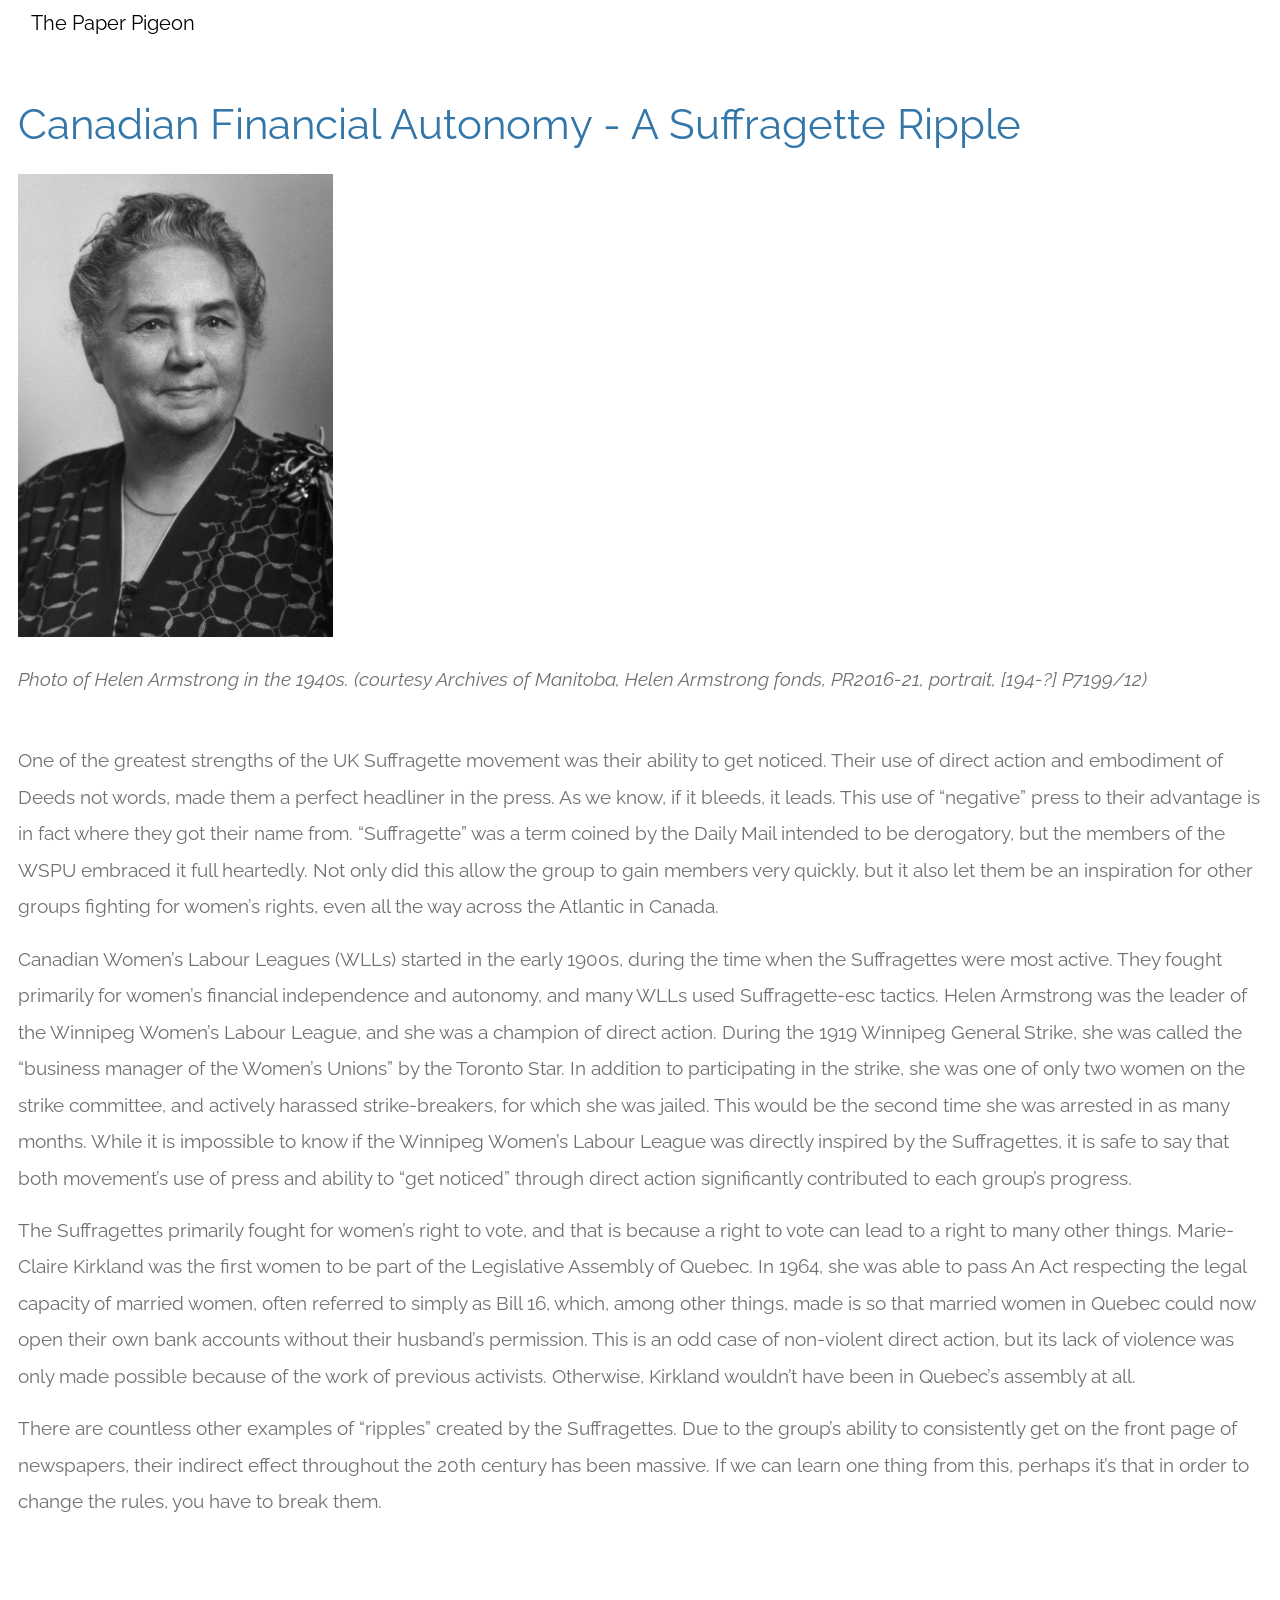
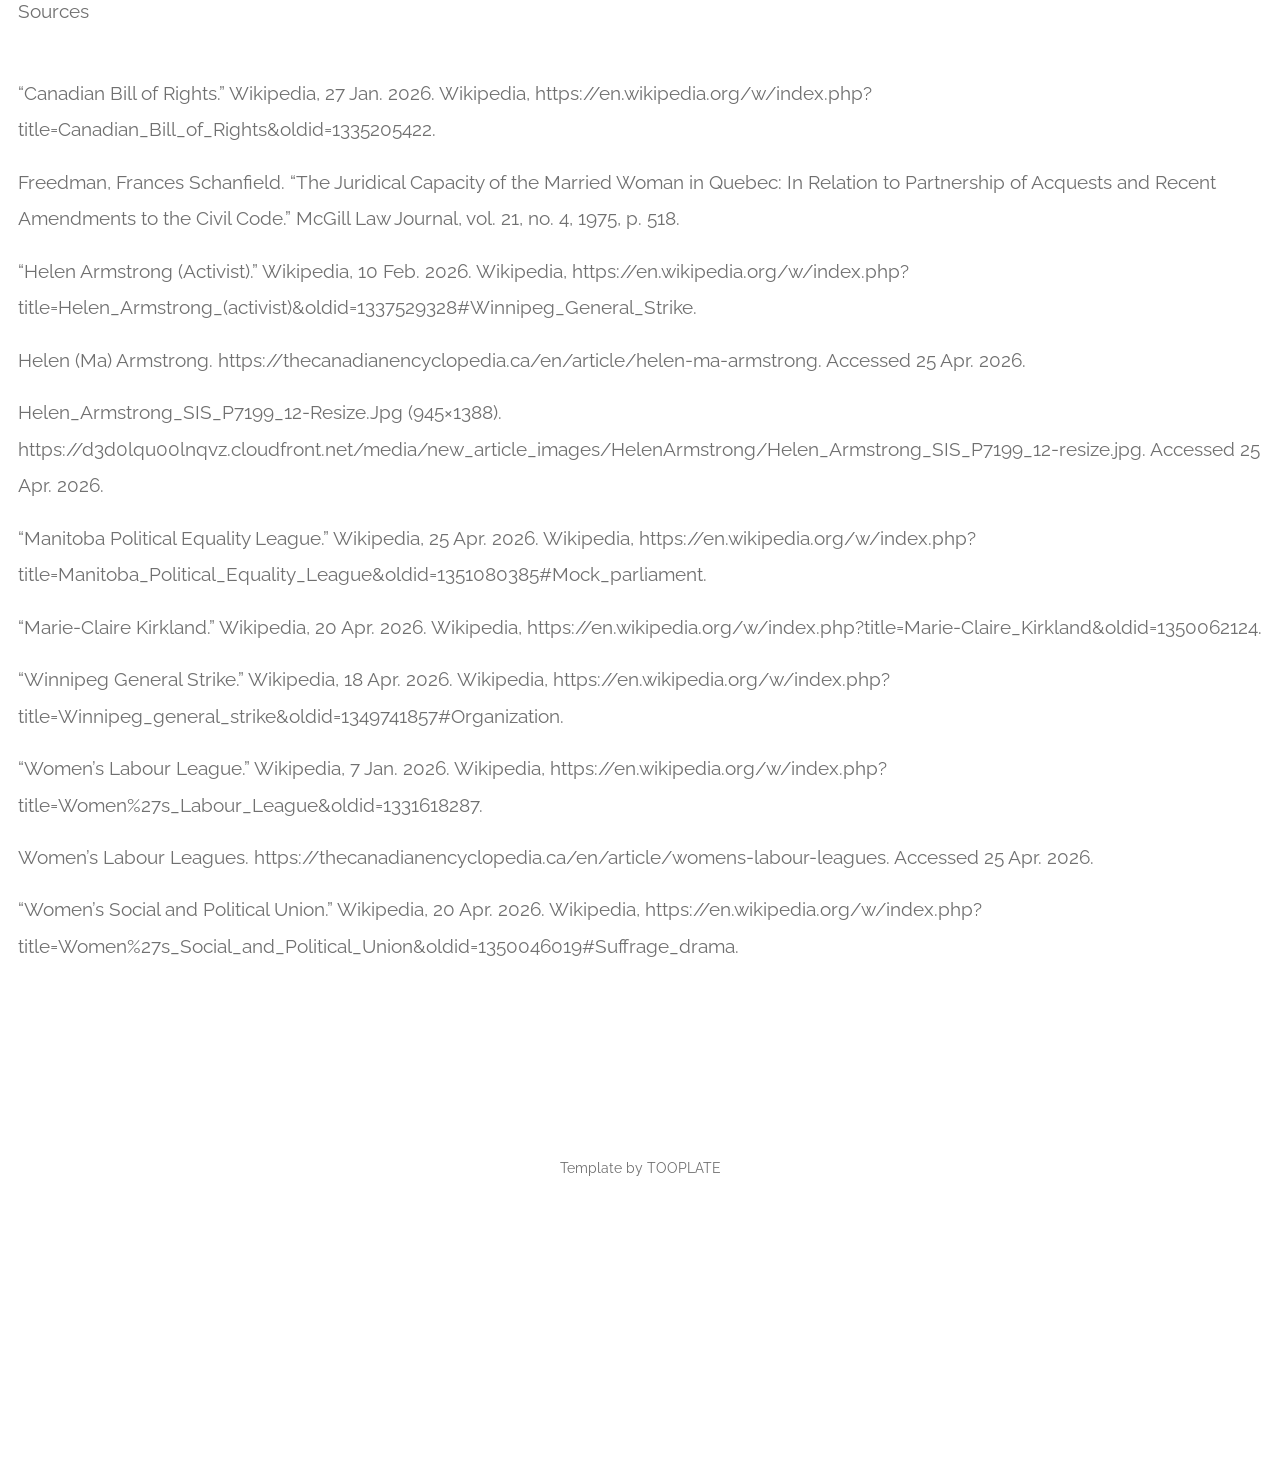
==== article-financial.html @ 8d1c7a41 "Update article-financial.html" ====
<!DOCTYPE html>
<html lang="en">
  <head>
    <meta charset="UTF-8" />
    <meta name="viewport" content="width=device-width, initial-scale=1.0" />
    <meta http-equiv="X-UA-Compatible" content="ie=edge" />
    <title>The Paper Pigeon</title>
    <link rel="stylesheet" href="fontawesome-5.5/css/all.min.css" />
    <link rel="stylesheet" href="slick/slick.css">
    <link rel="stylesheet" href="slick/slick-theme.css">
    <link rel="stylesheet" href="magnific-popup/magnific-popup.css">
    <link rel="stylesheet" href="css/bootstrap.min.css" />
    <link rel="stylesheet" href="css/tooplate-infinite-loop.css" />


  </head>
  <body>    
    <!-- Hero section -->
    <section id="notaninfinite" class="text-white tm-font-big tm-parallax">    
      <nav class="navbar navbar-expand-md tm-navbar" id="tmNav">              
        <div class="container">   
          <div class="tm-next">
              <a href="https://jts-dawnstar.github.io/thepaperpigeon/" style="color: black;">The Paper Pigeon</a>
          </div>             
                 
        </div>
      </nav>
    </section>

    <section id="whatwedo" class="tm-section-pad-top">
      
      <div class="container">

            <div class="row tm-content-box"><!-- first row -->
                <div class="col-lg-12 col-xl-12">
                    <div class="tm-intro-text-container">
                        <h2 class="tm-text-primary mb-4 tm-section-title">Canadian Financial Autonomy - A Suffragette Ripple</h2>
                      <img src="img/Helen-Armstrong.jpg" alt="Helen Armstrong" width="315" height="463">
                        <p class="mb-4 tm-intro-text">
                          <p><i>Photo of Helen Armstrong in the 1940s. (courtesy Archives of Manitoba, Helen Armstrong fonds, PR2016-21, portrait, [194-?] P7199/12)</i></p>
                      <br>
                          <p>One of the greatest strengths of the UK Suffragette movement was their ability to get noticed. Their use of direct action and embodiment of Deeds not words, made them a perfect headliner in the press. As we know, if it bleeds, it leads. This use of “negative” press to their advantage is in fact where they got their name from. “Suffragette” was a term coined by the Daily Mail intended to be derogatory, but the members of the WSPU embraced it full heartedly. Not only did this allow the group to gain members very quickly, but it also let them be an inspiration for other groups fighting for women’s rights, even all the way across the Atlantic in Canada. </p>
                          <p>Canadian Women’s Labour Leagues (WLLs) started in the early 1900s, during the time when the Suffragettes were most active. They fought primarily for women’s financial independence and autonomy, and many WLLs used Suffragette-esc tactics. Helen Armstrong was the leader of the Winnipeg Women’s Labour League, and she was a champion of direct action. During the 1919 Winnipeg General Strike, she was called the “business manager of the Women’s Unions” by the Toronto Star. In addition to participating in the strike, she was one of only two women on the strike committee, and actively harassed strike-breakers, for which she was jailed. This would be the second time she was arrested in as many months. While it is impossible to know if the Winnipeg Women’s Labour League was directly inspired by the Suffragettes, it is safe to say that both movement’s use of press and ability to “get noticed” through direct action significantly contributed to each group’s progress. </p>
                          <p>The Suffragettes primarily fought for women’s right to vote, and that is because a right to vote can lead to a right to many other things. Marie-Claire Kirkland was the first women to be part of the Legislative Assembly of Quebec. In 1964, she was able to pass An Act respecting the legal capacity of married women, often referred to simply as Bill 16, which, among other things, made is so that married women in Quebec could now open their own bank accounts without their husband’s permission. This is an odd case of non-violent direct action, but its lack of violence was only made possible because of the work of previous activists. Otherwise, Kirkland wouldn’t have been in Quebec’s assembly at all. </p>
                          <p>There are countless other examples of “ripples” created by the Suffragettes. Due to the group’s ability to consistently get on the front page of newspapers, their indirect effect throughout the 20th century has been massive. If we can learn one thing from this, perhaps it’s that in order to change the rules, you have to break them. </p>
                      <br><br>
                      <p>Sources</p>
                      <br>

                      <p>“Canadian Bill of Rights.” Wikipedia, 27 Jan. 2026. Wikipedia, https://en.wikipedia.org/w/index.php?title=Canadian_Bill_of_Rights&oldid=1335205422.</p>
                      <p>Freedman, Frances Schanfield. “The Juridical Capacity of the Married Woman in Quebec: In Relation to Partnership of Acquests and Recent Amendments to the Civil Code.” McGill Law Journal, vol. 21, no. 4, 1975, p. 518.</p>
                      <p>“Helen Armstrong (Activist).” Wikipedia, 10 Feb. 2026. Wikipedia, https://en.wikipedia.org/w/index.php?title=Helen_Armstrong_(activist)&oldid=1337529328#Winnipeg_General_Strike.</p>
                      <p>Helen (Ma) Armstrong. https://thecanadianencyclopedia.ca/en/article/helen-ma-armstrong. Accessed 25 Apr. 2026.</p>
                      <p>Helen_Armstrong_SIS_P7199_12-Resize.Jpg (945×1388). https://d3d0lqu00lnqvz.cloudfront.net/media/new_article_images/HelenArmstrong/Helen_Armstrong_SIS_P7199_12-resize.jpg. Accessed 25 Apr. 2026.</p>
                      <p>“Manitoba Political Equality League.” Wikipedia, 25 Apr. 2026. Wikipedia, https://en.wikipedia.org/w/index.php?title=Manitoba_Political_Equality_League&oldid=1351080385#Mock_parliament.</p>
                      <p>“Marie-Claire Kirkland.” Wikipedia, 20 Apr. 2026. Wikipedia, https://en.wikipedia.org/w/index.php?title=Marie-Claire_Kirkland&oldid=1350062124.</p>
                      <p>“Winnipeg General Strike.” Wikipedia, 18 Apr. 2026. Wikipedia, https://en.wikipedia.org/w/index.php?title=Winnipeg_general_strike&oldid=1349741857#Organization.</p>
                      <p>“Women’s Labour League.” Wikipedia, 7 Jan. 2026. Wikipedia, https://en.wikipedia.org/w/index.php?title=Women%27s_Labour_League&oldid=1331618287.</p>
                      <p>Women’s Labour Leagues. https://thecanadianencyclopedia.ca/en/article/womens-labour-leagues. Accessed 25 Apr. 2026.</p>
                      <p>“Women’s Social and Political Union.” Wikipedia, 20 Apr. 2026. Wikipedia, https://en.wikipedia.org/w/index.php?title=Women%27s_Social_and_Political_Union&oldid=1350046019#Suffrage_drama.</p>

                      
                    </div>
                </div>


        </div>

      <div class="row">
          <div class="text-center col-12">
              <h2 class="tm-text-primary tm-section-title mb-4"></h2>
              <p class="mx-auto tm-section-desc" id="notacontact">
                <br><br><br><br>Template by TOOPLATE
                <!-- <br>Photo (Pigeon): Joshua Tam -->
              </p>
          </div>            
        </div>
      
    </section>
    
    <section id="notatestimonials" class="tm-section-pad-top tm-parallax-2">      
    </section>
    
    <section id="notagallery" class="tm-section-pad-top">
    </section>

    
    <script src="js/jquery-1.9.1.min.js"></script>     
    <script src="slick/slick.min.js"></script>
    <script src="magnific-popup/jquery.magnific-popup.min.js"></script>
    <script src="js/easing.min.js"></script>
    <script src="js/jquery.singlePageNav.min.js"></script>     
    <script src="js/bootstrap.min.js"></script> 
    <script>

      function getOffSet(){
        var _offset = 450;
        var windowHeight = window.innerHeight;

        if(windowHeight > 500) {
          _offset = 400;
        } 
        if(windowHeight > 680) {
          _offset = 300
        }
        if(windowHeight > 830) {
          _offset = 210;
        }

        return _offset;
      }

      function setParallaxPosition($doc, multiplier, $object){
        var offset = getOffSet();
        var from_top = $doc.scrollTop(),
          bg_css = 'center ' +(multiplier * from_top - offset) + 'px';
        $object.css({"background-position" : bg_css });
      }

      // Parallax function
      // Adapted based on https://codepen.io/roborich/pen/wpAsm        
      var background_image_parallax = function($object, multiplier, forceSet){
        multiplier = typeof multiplier !== 'undefined' ? multiplier : 0.5;
        multiplier = 1 - multiplier;
        var $doc = $(document);
        // $object.css({"background-attatchment" : "fixed"});

        if(forceSet) {
          setParallaxPosition($doc, multiplier, $object);
        } else {
          $(window).scroll(function(){          
            setParallaxPosition($doc, multiplier, $object);
          });
        }
      };

      var background_image_parallax_2 = function($object, multiplier){
        multiplier = typeof multiplier !== 'undefined' ? multiplier : 0.5;
        multiplier = 1 - multiplier;
        var $doc = $(document);
        $object.css({"background-attachment" : "fixed"});
        
        $(window).scroll(function(){
          if($(window).width() > 768) {
            var firstTop = $object.offset().top,
                pos = $(window).scrollTop(),
                yPos = Math.round((multiplier * (firstTop - pos)) - 186);              

            var bg_css = 'center ' + yPos + 'px';

            $object.css({"background-position" : bg_css });
          } else {
            $object.css({"background-position" : "center" });
          }
        });
      };
      
      $(function(){
        // Hero Section - Background Parallax
        background_image_parallax($(".tm-parallax"), 0.30, false);
        background_image_parallax_2($("#notacontact"), 0.80);   
        background_image_parallax_2($("#notatestimonials"), 0.80);   
        
        // Handle window resize
        window.addEventListener('resize', function(){
          background_image_parallax($(".tm-parallax"), 0.30, true);
        }, true);

        // Detect window scroll and update navbar
        $(window).scroll(function(e){          
          if($(document).scrollTop() > 120) {
            $('.tm-navbar').addClass("scroll");
          } else {
            $('.tm-navbar').removeClass("scroll");
          }
        });
        
        // Close mobile menu after click 
        $('#tmNav a').on('click', function(){
          $('.navbar-collapse').removeClass('show'); 
        })

        // Scroll to corresponding section with animation
        $('#tmNav').singlePageNav({
          'easing': 'easeInOutExpo',
          'speed': 600
        });        
        
        // Add smooth scrolling to all links
        // https://www.w3schools.com/howto/howto_css_smooth_scroll.asp
        $("a").on('click', function(event) {
          if (this.hash !== "") {
            event.preventDefault();
            var hash = this.hash;

            $('html, body').animate({
              scrollTop: $(hash).offset().top
            }, 600, 'easeInOutExpo', function(){
              window.location.hash = hash;
            });
          } // End if
        });

        // Pop up
        $('.tm-gallery').magnificPopup({
          delegate: 'a',
          type: 'image',
          gallery: { enabled: true }
        });

        $('.tm-testimonials-carousel').slick({
          dots: true,
          prevArrow: false,
          nextArrow: false,
          infinite: false,
          slidesToShow: 3,
          slidesToScroll: 1,
          responsive: [
            {
              breakpoint: 992,
              settings: {
                slidesToShow: 2
              }
            },
            {
              breakpoint: 768,
              settings: {
                slidesToShow: 2
              }
            }, 
            {
              breakpoint: 480,
              settings: {
                  slidesToShow: 1
              }                 
            }
          ]
        });

        // Gallery
        $('.tm-gallery').slick({
          dots: true,
          infinite: false,
          slidesToShow: 5,
          slidesToScroll: 2,
          responsive: [
          {
            breakpoint: 1199,
            settings: {
              slidesToShow: 4,
              slidesToScroll: 2
            }
          },
          {
            breakpoint: 991,
            settings: {
              slidesToShow: 3,
              slidesToScroll: 2
            }
          },
          {
            breakpoint: 767,
            settings: {
              slidesToShow: 2,
              slidesToScroll: 1
            }
          },
          {
            breakpoint: 480,
            settings: {
              slidesToShow: 1,
              slidesToScroll: 1
            }
          }
        ]
        });
      });
    </script>
  </body>
</html>
---- css/tooplate-infinite-loop.css ----
/*

Tooplate 2117 Infinite Loop

https://www.tooplate.com/view/2117-infinite-loop

*/

@import url("https://fonts.googleapis.com/css?family=Raleway:100,300,400,500,700,900");

body {
	font-family: "Raleway", sans-serif;
	font-size: 1.2em;
  color: #707070;
  margin: 0;
  padding: 0;
  overflow-x: hidden;
}
a {
  transition: all 0.3s ease;
  color: #38B;
}

a:hover,
a:focus {
  text-decoration: none;
  color: #D40;
}

a:focus {
  outline: none;
}

.btn {
  padding: 8px 32px;
}

.btn:hover {
  background-color: #ced4da;
}

blockquote {
  font-size: 0.86em;
  line-height: 1.8em;
}

.tm-section-pad-top {
  padding-top: 80px;
  padding-bottom: 40px;
}

.tm-content-box {
  padding-top: 20px;
  padding-bottom: 40px;
}

.tm-text-primary {
  color: #37A;
}

.tm-font-big {
  font-size: 1.25rem;
}

.tm-btn-primary {
  color: white;
  background-color: #369;
  padding: 14px 30px;
}

.tm-btn-primary:hover,
.tm-btn-primary:focus {
  color: white;
  background-color: #38B;
}

/* Navbar */

.tm-navbar {
  position: fixed;
  width: 100%;
  z-index: 1000;
  background-color: transparent;
  transition: all 0.3s ease;
}

.tm-navbar.scroll {
  background-color: white;
  border-bottom: 1px solid #e9ecef;
}

.navbar-brand {
  color: white;
  font-size: 1.4rem;
  font-weight: bold;
}

.navbar-brand:hover,
.tm-navbar.scroll .navbar-brand:hover {
  color: #38B;
}

.tm-navbar.scroll .navbar-brand {
  color: #369;
}

.nav-item {
  list-style: none;
}

.tm-nav-link {
  color: white;
}

.tm-navbar.scroll .tm-nav-link {
  color: #369;
}

.tm-navbar.scroll .tm-nav-link:hover,
.tm-navbar.scroll .tm-nav-link.current,
.tm-nav-link:hover {
  color: #FFF;
  background-color: #369;
}

.navbar-toggler {
  border: 1px solid white;
  padding-left: 10px;
  padding-right: 10px;
}

.navbar-toggler-icon {
  color: white;
  padding-top: 6px;
}

.tm-navbar.scroll .navbar-toggler {
  border: 1px solid #707070;
}

.tm-navbar.scroll .navbar-toggler-icon {
  color: #707070;
}

/* Hero */

#infinite {
	background-color: #222;
  background-image: url(../img/pigeon.jpg);
  background-repeat: repeat;
  height: 110vh;
  min-height: 375px;
  position: relative;
}

@media (min-height: 600px) and (min-width: 1920px) {
  #infinite {
    background-size: cover;
  }
}

@media (min-height: 830px) {
  #infinite {
    background-position: center -210px;
  }
}

@media (min-height: 680px) and (max-height: 829px) {
  #infinite {
    background-position: center -300px;
  }
}

@media (min-height: 500px) and (max-height: 679px) {
  #infinite {
    background-position: center -400px;
  }
}

@media (max-height: 499px) {
  #infinite {
    background-position: center -450px;
  }
}

.tm-hero-text-container {
  width: 100%;
  height: 100%;
  display: flex;
  flex-flow: column;
  justify-content: center;
}

.tm-hero-text-container-inner {
  margin-top: -90px;
}

.tm-hero-title {
  font-size: 3.5rem;
  text-shadow: 2px 2px 2px #333;
}

.tm-hero-subtitle {
  text-shadow: 2px 2px 2px #333;
}

.tm-intro-next {
  position: absolute;
  bottom: 100px;
  left: 0;
  right: 0;
}

@media (max-height: 480px) {
  .tm-hero-text-container-inner {
    margin-top: -40px;
  }

  .tm-intro-next {
    bottom: 20px;
  }
}

.tm-down-arrow-link {
  display: block;
  margin-top: 18%;
}

.tm-down-arrow {
  	color: #FFF;
    cursor: pointer;
    background: #357;
    padding: 15px 40px;
    transition: all 0.3s ease;
}

.tm-down-arrow:hover,
.tm-down-arrow:focus {
  color: #FFF;
  background: #37A;
  padding: 20px 50px;
}

/* Introduction */

#introduction {
  padding-bottom: 100px;
}

.tm-section-title {
  font-size: 2.6rem;
  font-weight: normal;
}

.tm-intro-text {
  font-size: 1.2rem;
}

.tm-icon {
  display: block;
  color: #37A;
}

.tm-continue {
	padding: 20px 0 30px 0;
}

/* Testimonials */
#testimonials {
  color: white;
  background-image: url(../img/3feedingthepigeon.jpg);
  background-size: cover;
  background-repeat: repeat;
  background-size: 130%;
  position: relative;
}

@media (max-width: 991px) {
  #testimonials {
    background-image: url(../img/3feedingthepigeon.jpg);
  }
}

.tm-testimonials-content {
  position: relative;
  z-index: 100;
}

.tm-bg-overlay {
  width: 100%;
  height: 100%;
  background: rgba(20, 70, 80, 0.2);
  position: absolute;
  top: 0;
  left: 0;
  right: 0;
  bottom: 0;
  z-index: 0;
}

.tm-testimonials-carousel {
  max-width: 1050px;
  margin: 0 auto;
}

.tm-testimonial-item {
  max-width: 290px;
  margin-left: 35px;
  margin-right: 35px;
}

.tm-testimonial-item img {
  border-radius: 50%;
  margin-bottom: 35px;
}

.tm-testimonial-item figcaption {
  text-align: right;
  font-style: italic;
  font-size: 1.1rem;
}

/* Work */

.tm-section-desc {
  max-width: 650px;
  width: 100%;
  font-size: 0.9rem;
}

.tm-gallery-container {
  padding-top: 70px;
  padding-bottom: 120px;
}

.tm-gallery-item {
  margin: 0 15px;
}

.slick-dots {
  bottom: -65px;
}

.slick-dots li {
  margin: 0 13px;
}

.slick-dots li button:hover:before,
.slick-dots li button:focus:before,
.slick-dots li.slick-active button:before {
  opacity: 1;
  color: #3ba0dd;
}

.tm-testimonials-carousel .slick-dots li button:before {
  color: white;
  opacity: 0.5;
}

.tm-testimonials-carousel .slick-dots li button:hover:before,
.tm-testimonials-carousel .slick-dots li button:focus:before,
.tm-testimonials-carousel .slick-dots li.slick-active button:before {
  color: white;
  opacity: 1;
}

.slick-dots li button:before {
  font-size: 18px;
}

/* Hover Effect */
/* Common style */
.grid figure {
  position: relative;
  float: left;
  overflow: hidden;
  background: #3085a3;
  text-align: center;
  cursor: pointer;
}

.grid figure img {
  position: relative;
  display: block;
  min-height: 100%;
  max-width: 100%;
  opacity: 0.8;
}

.grid figure figcaption {
  padding: 2em;
  color: #fff;
  text-transform: uppercase;
  font-size: 1.25em;
  -webkit-backface-visibility: hidden;
  backface-visibility: hidden;
}

.grid figure figcaption::before,
.grid figure figcaption::after {
  pointer-events: none;
}

.grid figure figcaption,
.grid figure figcaption > a {
  position: absolute;
  top: 0;
  left: 0;
  width: 100%;
  height: 100%;
}

/* Anchor will cover the whole item by default */
/* For some effects it will show as a button */
.grid figure figcaption > a {
  z-index: 1000;
  text-indent: 200%;
  white-space: nowrap;
  font-size: 0;
  opacity: 0;
}

.grid figure h2 {
  word-spacing: -0.15em;
  font-size: 0.9em;
  font-weight: 300;
}

.grid figure h2 span {
  font-weight: 600;
}

.grid figure h2,
.grid figure p {
  margin: 0;
}

.grid figure p {
  letter-spacing: 1px;
  font-size: 68.5%;
}

/*---------------*/
/***** Honey *****/
/*---------------*/

figure.effect-honey {
  background: #4a3753;
  max-width: 220px;
}

figure.effect-honey img {
  opacity: 1;
  -webkit-transition: opacity 0.35s;
  transition: opacity 0.35s;
}

figure.effect-honey:hover img {
  opacity: 0.4;
}

figure.effect-honey figcaption::before {
  position: absolute;
  bottom: 0;
  left: 0;
  width: 100%;
  height: 10px;
  background: #38C;
  content: "";
  -webkit-transform: translate3d(0, 10px, 0);
  transform: translate3d(0, 10px, 0);
}

figure.effect-honey h2 {
  position: absolute;
  bottom: 0;
  left: 0;
  padding: 1em 1.5em;
  width: 100%;
  text-align: left;
  -webkit-transform: translate3d(0, -30px, 0);
  transform: translate3d(0, -30px, 0);
}

figure.effect-honey h2 i {
  font-style: normal;
  opacity: 0;
  -webkit-transition: opacity 0.35s, -webkit-transform 0.35s;
  transition: opacity 0.35s, transform 0.35s;
  -webkit-transform: translate3d(0, -30px, 0);
  transform: translate3d(0, -30px, 0);
}

figure.effect-honey figcaption::before,
figure.effect-honey h2 {
  -webkit-transition: -webkit-transform 0.35s;
  transition: transform 0.35s;
}

figure.effect-honey:hover figcaption::before,
figure.effect-honey:hover h2,
figure.effect-honey:hover h2 i {
  opacity: 1;
  -webkit-transform: translate3d(0, 0, 0);
  transform: translate3d(0, 0, 0);
}

.tm-container-gallery {
	padding-top: 30px;
	}

/* Contact */

#contact {
  color: white;
  background-color: #ffffff;
  background-image: url(../img/pigeonbottom.jpg);
  background-position: center;
  background-repeat: no-repeat;
  /* min-height: 980px; */
  position: relative;
  /* padding-bottom: 50px;
  padding-top: 100px; */
}

.contact-item {
  margin-left: 20px;
  margin-bottom: 50px;
}

.item-link {
  display: flex;
  align-items: center;
}

.item-link i,
.item-link span {
  color: white;
  transition: all 0.3s ease;
}

.item-link:hover i,
.item-link:hover span {
  color: #3496d8;
}

.tm-input {
	margin: 0 0 20px 0;
	width: 90%;
  padding: 8px 20px;
  border-radius: 6px;
  border: 1px solid white;
  background: transparent;
  color: white;
}

.tm-btn-submit {
	font-size: 0.9em;
	color: #fff;
	background-color: #369;
	width: 50%;
	margin-bottom: 60px;
}

.tm-btn-submit:hover {
	color: #fff;
	background-color: #38B;
}

::placeholder {
  /* Chrome, Firefox, Opera, Safari 10.1+ */
  color: white;
  opacity: 1; /* Firefox */
}

:-ms-input-placeholder {
  /* Internet Explorer 10-11 */
  color: white;
}

::-ms-input-placeholder {
  /* Microsoft Edge */
  color: white;
}

.tm-footer {
  position: absolute;
  bottom: 35px;
  left: 0;
  right: 0;
  padding: 0 15px;
}

.tm-footer a {
	color: #fff;
}

.tm-footer a:hover {
	color: #9CF;
}

.tm-footer-link {
  color: white;
}

.tm-footer-link:hover,
.tm-footer-link:focus {
  color: #38B;
  text-decoration: none;
}

p {
  line-height: 1.9;
}

@media (min-width: 768px) {
  .tm-intro-text-container {
    padding-left: 0px;
  }

  .navbar-expand-md .navbar-nav .nav-link {
    padding-right: 30px;
    padding-left: 30px;
  }
}

@media (min-width: 1200px) {
  .container {
    max-width: 1275px;
  }

  .tm-container-gallery {
    max-width: 1290px;
  }

  .tm-container-contact {
    max-width: 1063px;
  }
}

@media (max-width: 991px) {
  .tm-intro-text-container {
    padding-left: 15px;
    padding-top: 30px;
    max-width: 600px;
    margin-left: auto;
    margin-right: auto;
  }

  .tm-intro-img {
    display: block;
    margin-left: auto;
    margin-right: auto;
  }

  .tm-btn-submit {
    margin-left: 0;
    margin-top: 20px;
  }
}

@media (max-width: 767px) {

  .navbar-nav {
    max-width: 200px;
    text-align: right;
  }

  .navbar-collapse {
    background-color: rgb(255, 255, 255);
    padding: 10px;
    border-radius: 3px;
  }

  .navbar-collapse .nav-link {
    color: #707070;
	padding-right: 20px;
  }
}

@media (max-width: 480px) {
  .tm-gallery-container {
    max-width: 220px;
    margin-left: auto;
    margin-right: auto;
  }

  .tm-gallery-container-2 {
    max-width: 350px;
  }

  .slick-dots li {
    margin: 0 8px;
  }

  .tm-gallery-item {
    margin: 0;
  }
}
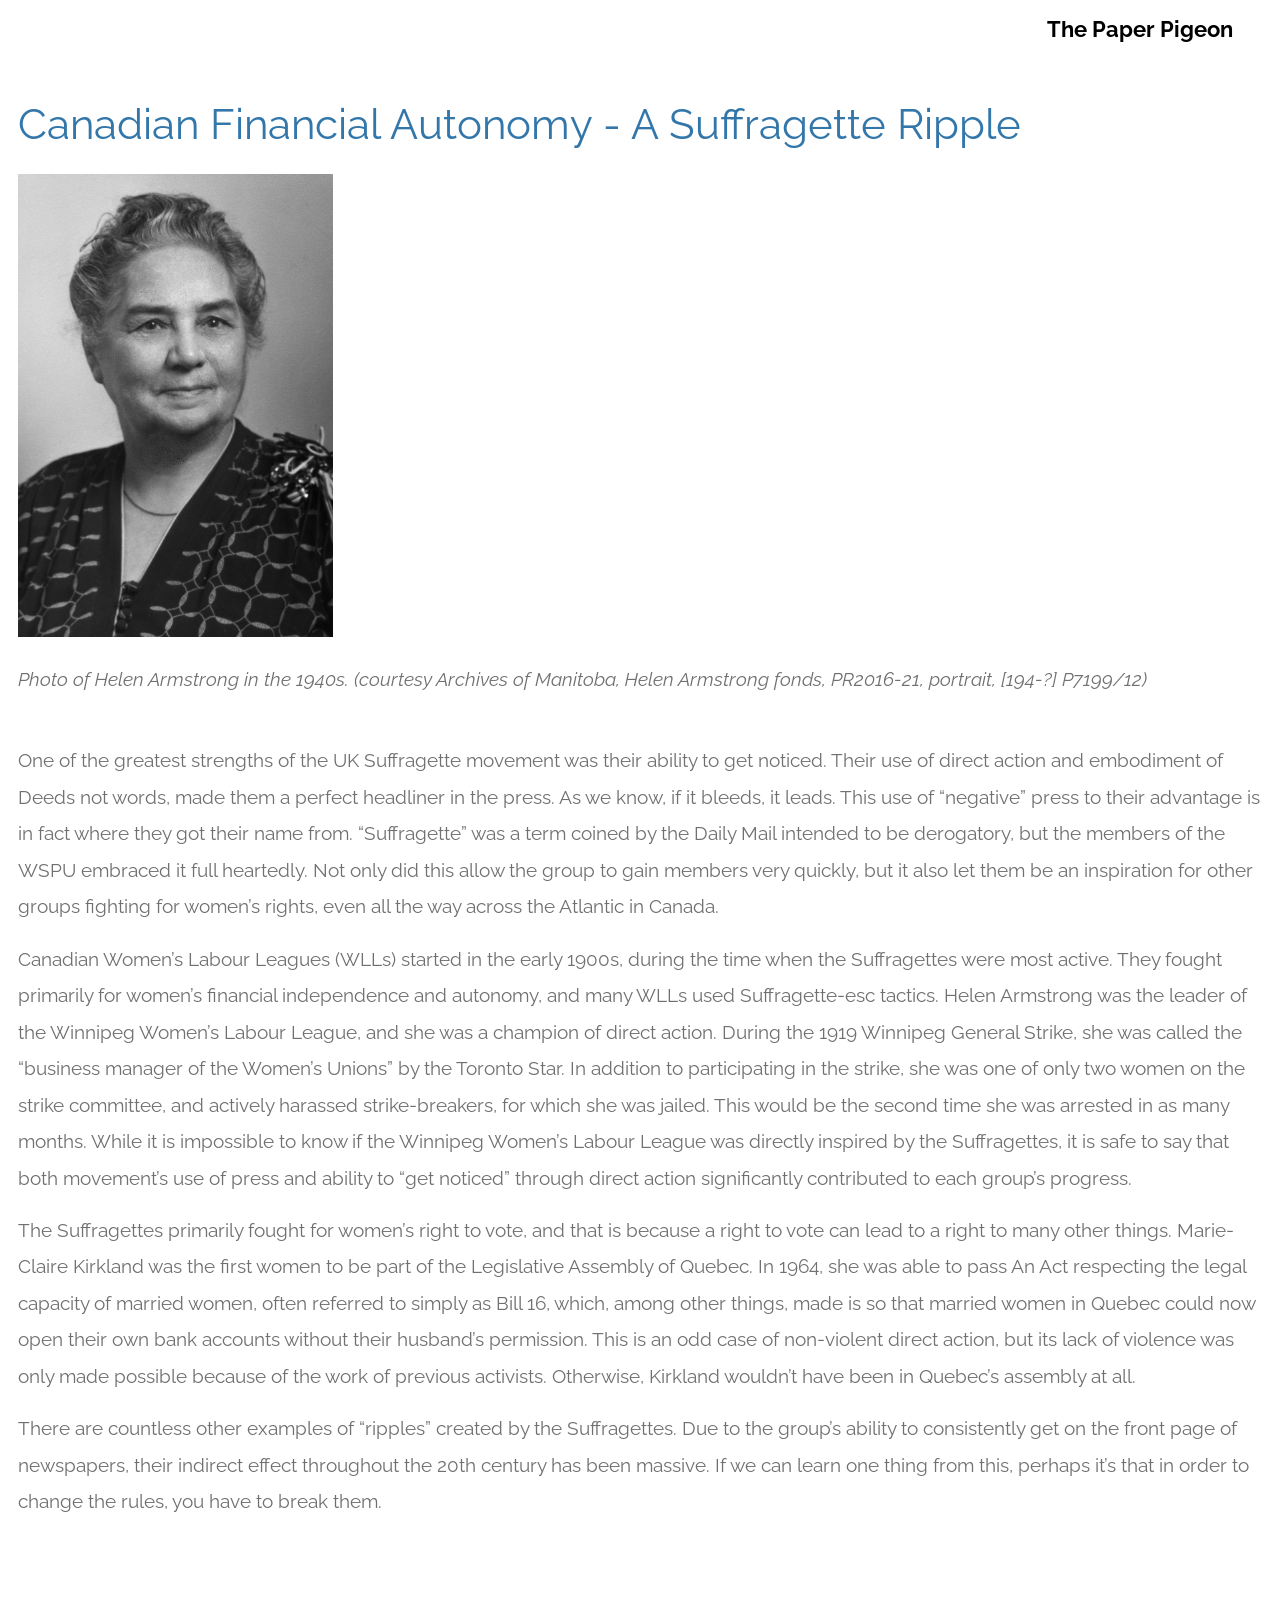
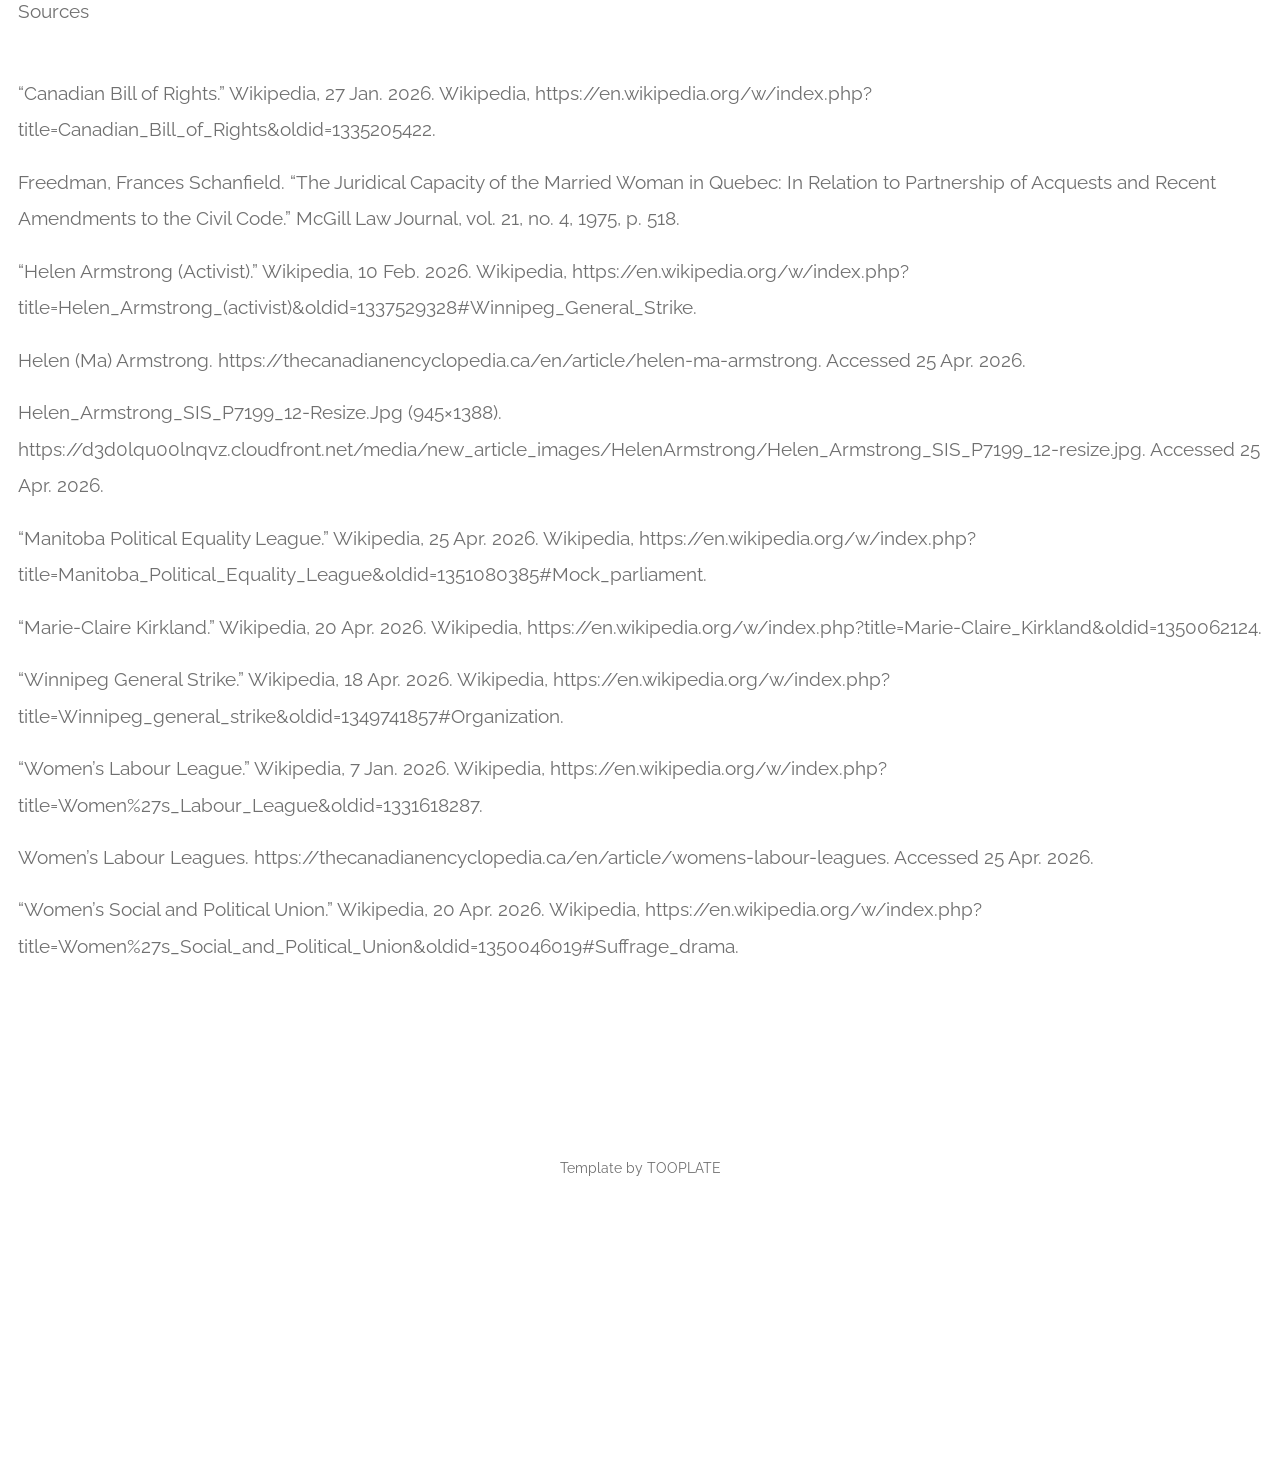
==== commit 92da380b: "Update article-financial.html" ====
--- a/article-financial.html
+++ b/article-financial.html
@@ -19,9 +19,11 @@
     <section id="notaninfinite" class="text-white tm-font-big tm-parallax">    
       <nav class="navbar navbar-expand-md tm-navbar" id="tmNav">              
         <div class="container">   
+          <a href="https://jts-dawnstar.github.io/thepaperpigeon/">
           <div class="tm-next">
-              <a href="https://jts-dawnstar.github.io/thepaperpigeon/" style="color: black;">The Paper Pigeon</a>
-          </div>             
+              <a href="https://jts-dawnstar.github.io/thepaperpigeon/" class="navbar-brand" style="color: black;">The Paper Pigeon</a>
+          </div>        
+          </a>
                  
         </div>
       </nav>
